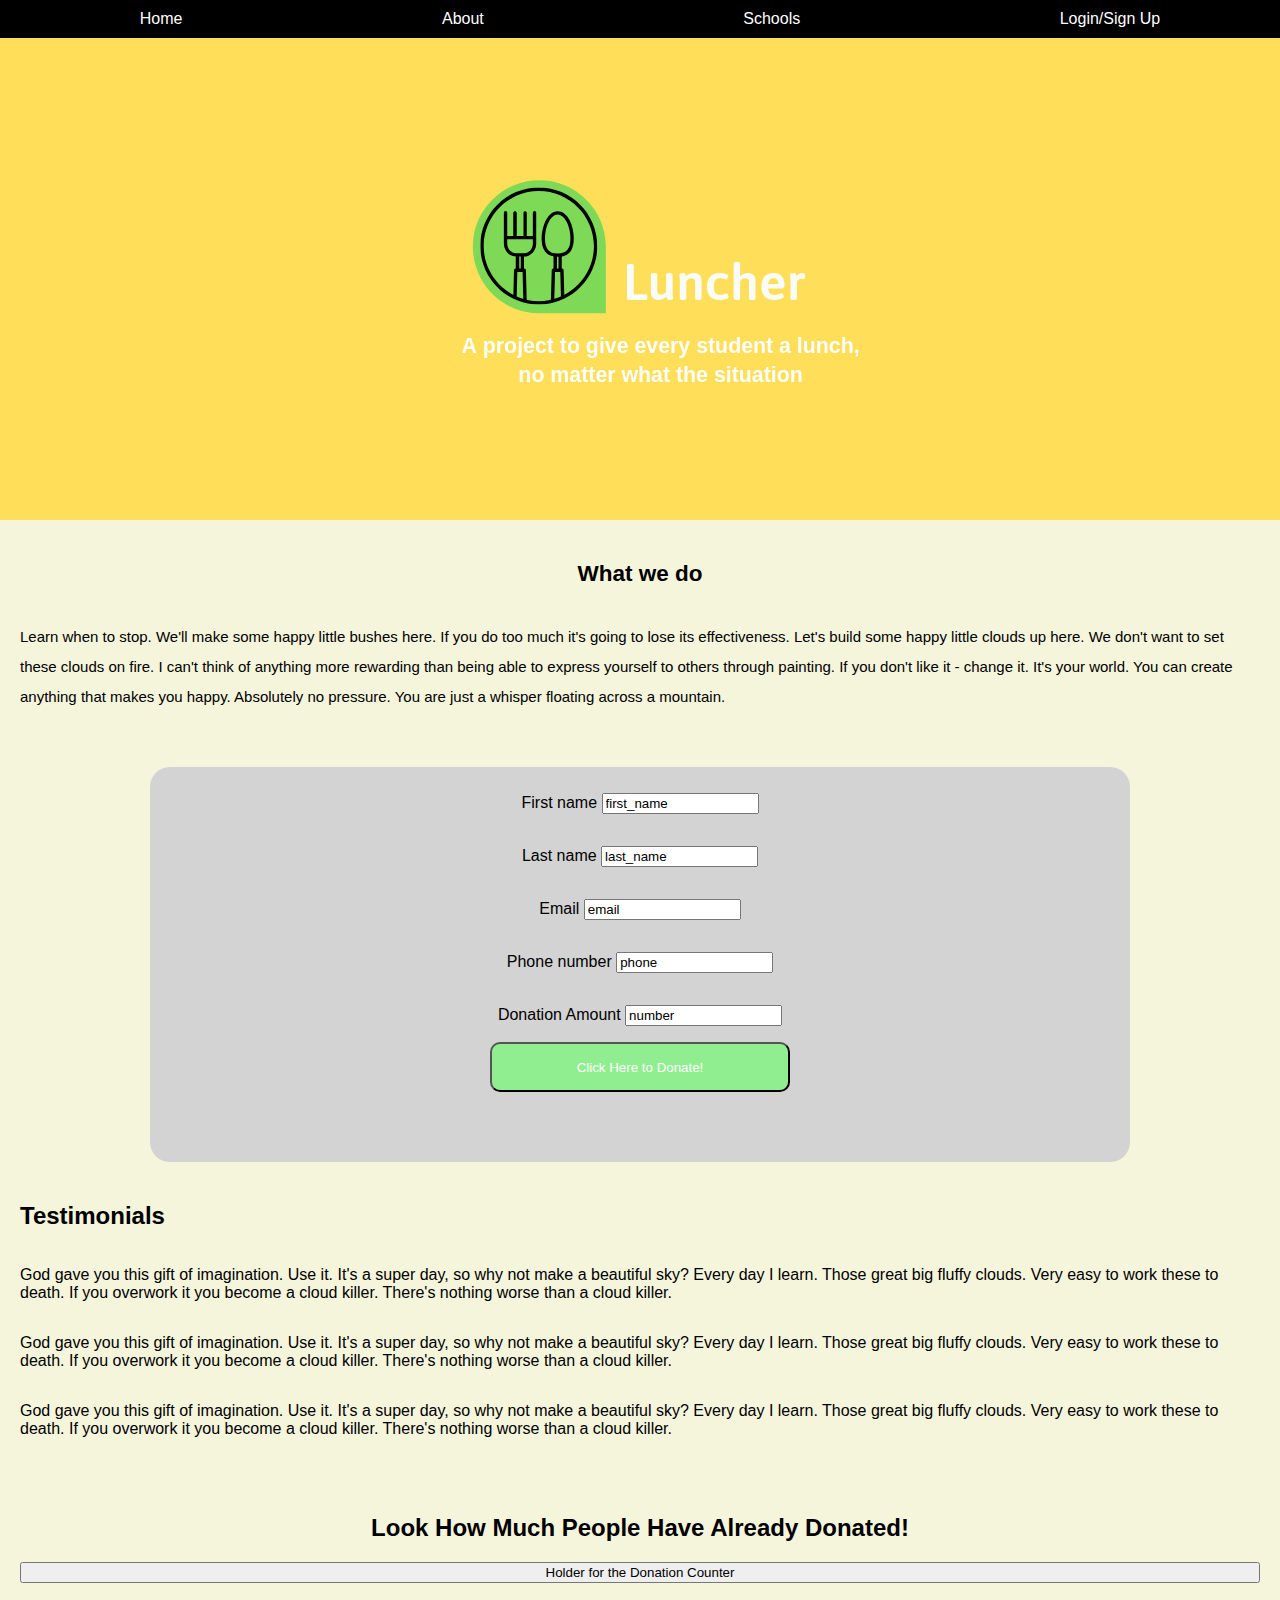
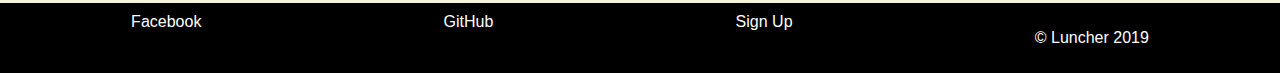
==== index.html @ ac5f46d4 "Merge pull request #2 from bmoir23/brian-moir" ====
<!doctype html>

<html lang="en">
<head>
  <meta charset="utf-8">
  <!--Viewport-->
  <meta name="viewport" content="width=device+width, initial-scale=1">
  <title>Luncher</title>

  <link href="https://fonts.googleapis.com/css?family=Russo+One|Ubuntu" rel="stylesheet">
  <link href="css/index.css" rel="stylesheet">
  <script src="js/index.js"></script> 

  <!--[if lt IE 9]>
    <script src="https://cdnjs.cloudflare.com/ajax/libs/html5shiv/3.7.3/html5shiv.js"></script>
  <![endif]-->
</head>
<body>
<!-- start of nav -->
<section class="nav">
    <ul class="nav-bar">
        <li><a href="index.html">Home</a></li>
        <li><a href="#">About</a></li>
        <li><a href="#">Schools</a></li>
        <li><a href="#">Login/Sign Up</a></li>
    </ul>

 <!-- <img src ="#" alt="luncher-logo" class="logo-img"> -->
    
    
</section>
<!-- end of nav bar -->
<header class="luncher-header">
   <div class="slogan">
<!-- <h1>Luncher</h1> -->
         <!-- <p>A project to give every student a lunch, no matter what the situation</p> -->
<img src="images/Luncher-new.png" alt="luncher-logo" class="luncher">

     </div>  
</header>



<section class ="main-body">
     <div class="form-box">
        <h2>What we do</h2>
             <p>Learn when to stop. We'll make some happy little bushes here. If you do too much it's going to lose its effectiveness. Let's build some happy little clouds up here. We don't want to set these clouds on fire.
                 I can't think of anything more rewarding than being able to express yourself to others through painting. If you don't like it - change it. It's your world. You can create anything that makes you happy. Absolutely no pressure. You are just a whisper floating across a mountain.</p>
             </div>
            </section>
<section>
     <div class="form1">   <!-- donation/signup form -->
        <form class="donation-form" >
         <p>
              <label>First name</label>
              <input type="text" value="first_name">
            </p>
            <p>
              <label>Last name</label>
              <input type="text" value="last_name">
            </p>
            <p>
              <label>Email</label>
              <input type="email" value="email">
            </p>
            <p>
              <label>Phone number</label>
              <input type="tel" value="phone">
            </p>
            <p>
                <label>Donation Amount</label>
                <input type="num" value="number">
            </p>
            <button href="#">Click Here to Donate!</button> 
        </form>
    </div>
</section>
     

<section>
     <div class="test">
         <h2>Testimonials</h2>
<!-- carousel -->
        
            <p>God gave you this gift of imagination. Use it. It's a super day, so why not make a beautiful sky? Every day I learn. Those great big fluffy clouds. Very easy to work these to death. If you overwork it you become a cloud killer. There's nothing worse than a cloud killer.</p>
            <p>God gave you this gift of imagination. Use it. It's a super day, so why not make a beautiful sky? Every day I learn. Those great big fluffy clouds. Very easy to work these to death. If you overwork it you become a cloud killer. There's nothing worse than a cloud killer.</p>
            <p>God gave you this gift of imagination. Use it. It's a super day, so why not make a beautiful sky? Every day I learn. Those great big fluffy clouds. Very easy to work these to death. If you overwork it you become a cloud killer. There's nothing worse than a cloud killer.</p>
        
    </div>

     <div class="donation">
         <h2>Look How Much People Have Already Donated!</h2>
          <button>Holder for the Donation Counter</button>
          <!-- will come back to figure out how we want to style this counter -->
     </div>

</section>
<footer>
        <ul class="nav-footer">
                <li><a href="#">Facebook</a></li> <!--will have to decide what buttons we want in nav footer-->
                <li><a href="https://github.com/build-week-luncher-team-harry">GitHub</a></li>
                <li><a href="#">Sign Up</a></li>
            <p>&copy Luncher 2019</p>
            </ul>
        
</footer>
</body>
</html>
---- css/index.css ----
* {
  font-family: 'Gill Sans', 'Gill Sans MT', Calibri, 'Trebuchet MS', sans-serif;
}
body {
  box-sizing: border-box;
  background-color: beige;
  margin: 0 auto;
}
ul {
  display: flex;
  flex-direction: row;
  justify-content: space-around;
  list-style-type: none;
  margin: 0 auto;
  padding: 10px;
  width: 100%;
  background-color: black;
  font-family: 'Courier New', Courier, monospace;
  position: fixed;
}
ul .logo-img {
  display: flex;
  align-items: center;
}
ul a {
  margin: 0px;
  color: white;
  text-decoration: none;
}
ul a:hover {
  color: lightgreen;
}
@media (max-width: 500px) {
  ul {
    width: 98%;
  }
}
.luncher-header {
  display: flex;
  flex-direction: row;
  justify-content: center;
  margin: 0 auto;
  width: 100%;
  background-color: #ffde59;
}
.luncher-header .luncher {
  width: 100%;
}
.luncher-header .slogan {
  margin-bottom: 20px;
  font-size: 50px;
  font-weight: 200;
  line-height: 30px;
  color: white;
}
.luncher-header p {
  margin: 0 0 10px;
  font-size: 21px;
  font-family: 'Gill Sans', 'Gill Sans MT', Calibri, 'Trebuchet MS', sans-serif;
}
@media (max-width: 500px) {
  .luncher-header {
    display: flex;
    flex-direction: column;
    justify-content: center;
    padding: 30px;
    width: 89%;
  }
}
.main-body {
  display: flex;
  flex-direction: column;
  align-content: center;
  margin-bottom: 20px;
  font-size: 15px;
  font-weight: 200;
  line-height: 30px;
}
.main-body .form-box {
  display: flex;
  flex-direction: column;
  justify-content: center;
  padding: 20px;
  margin: 0 auto;
}
.main-body .form-box h2 {
  display: flex;
  justify-content: center;
}
.form1 {
  display: flex;
  justify-content: center;
}
.form1 .donation-form {
  display: flex;
  flex-direction: column;
  align-items: center;
  background-color: lightgrey;
  border-radius: 20px;
  padding: 10px;
  width: 75%;
  height: 375px;
}
.form1 button {
  width: 300px;
  margin: 0 auto;
  height: 50px;
  border-radius: 10px;
  background-color: lightgreen;
  color: white;
}
.form1 button:hover {
  background-color: lightgoldenrodyellow;
  color: black;
  cursor: pointer;
}
.test {
  display: flex;
  flex-direction: column;
  justify-content: center;
  padding: 20px;
  margin: 0 auto;
}
.donation {
  display: flex;
  flex-direction: column;
  justify-content: center;
  padding: 20px;
  margin: 0 auto;
}
.donation h2 {
  display: flex;
  justify-content: center;
}
footer {
  display: flex;
  justify-content: center;
  color: white;
}
footer .nav-footer {
  display: flex;
  justify-content: space-around;
  position: relative;
}
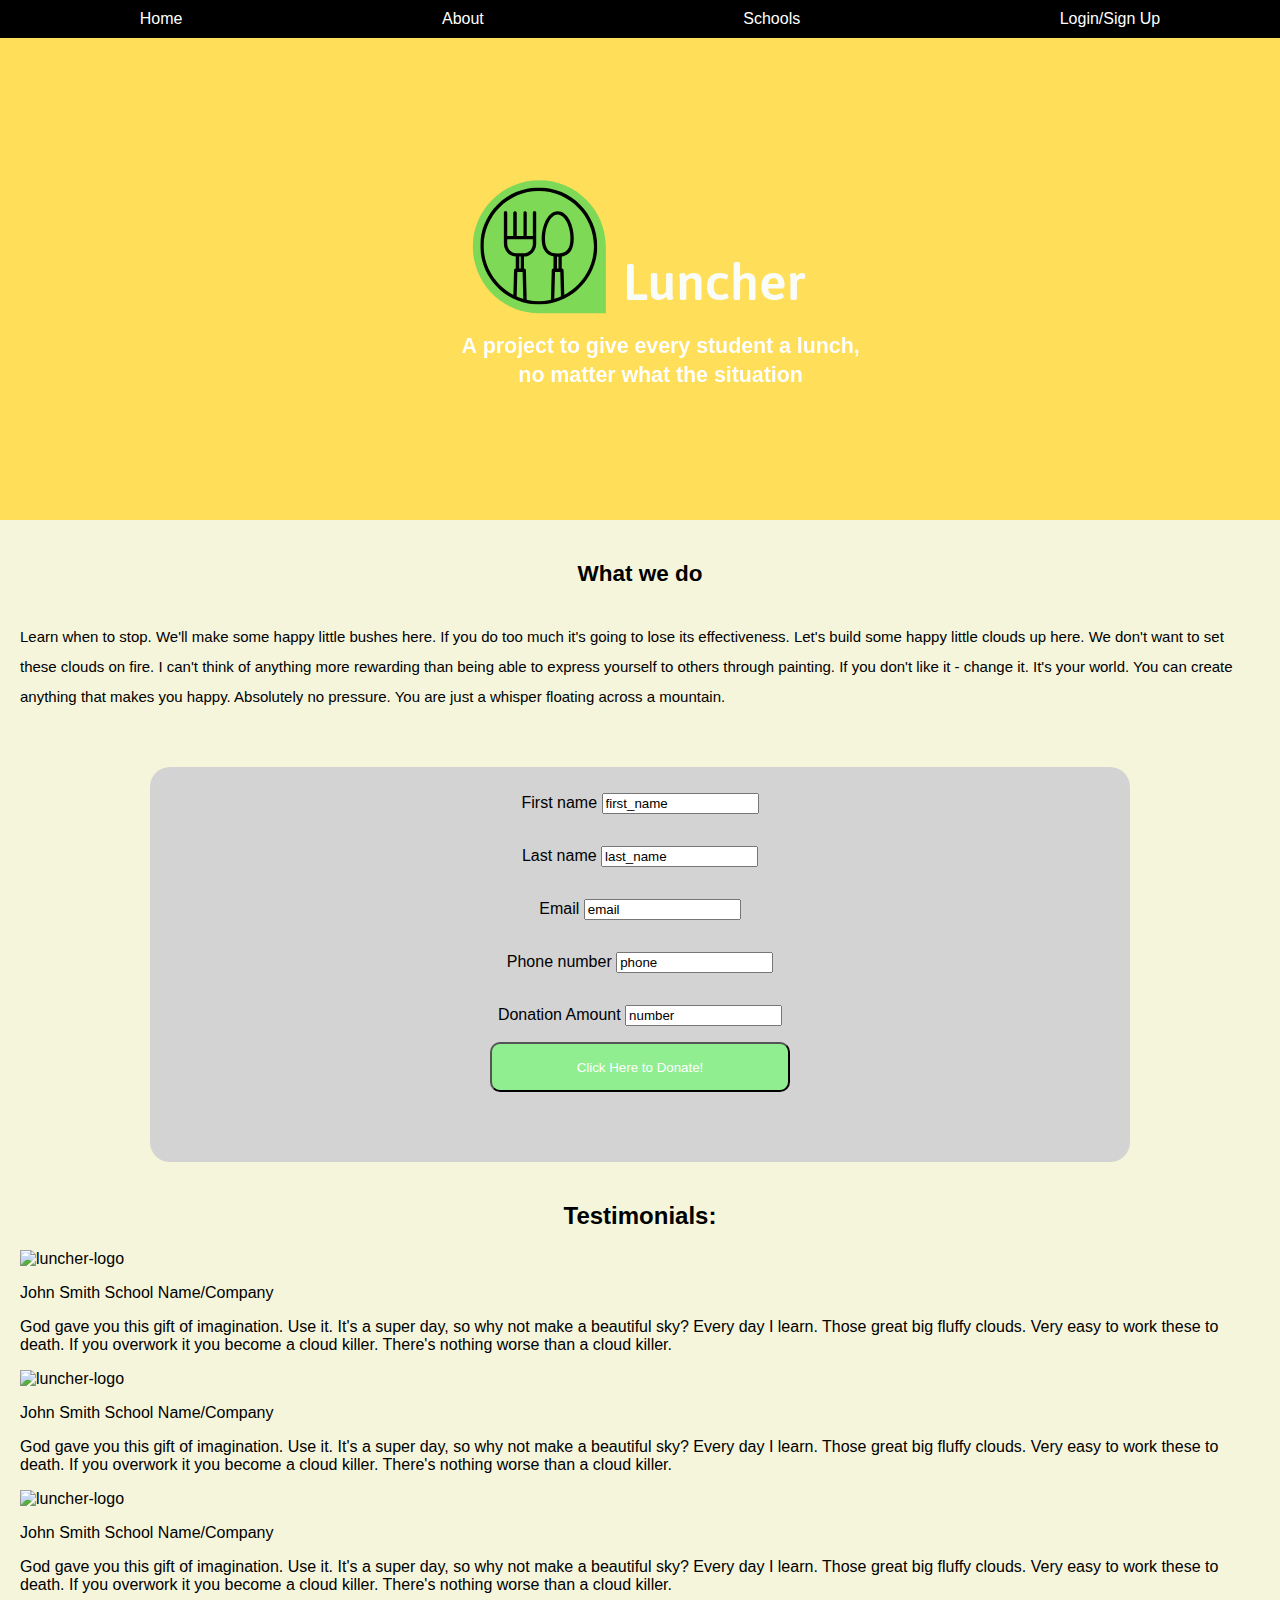
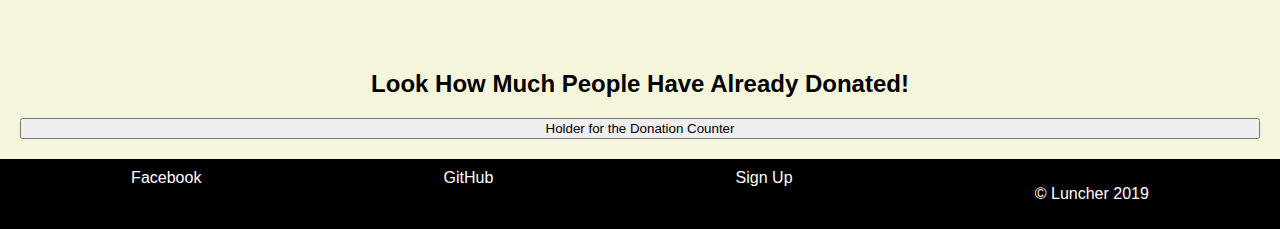
==== commit 83d06a1b: "centering text" ====
--- a/index.html
+++ b/index.html
@@ -9,7 +9,11 @@
 
   <link href="https://fonts.googleapis.com/css?family=Russo+One|Ubuntu" rel="stylesheet">
   <link href="css/index.css" rel="stylesheet">
+  
+<link rel="icon" href="images/favicon2.png" src="images/luncherFavicon.png">
+
   <script src="js/index.js"></script> 
+
 
   <!--[if lt IE 9]>
     <script src="https://cdnjs.cloudflare.com/ajax/libs/html5shiv/3.7.3/html5shiv.js"></script>
@@ -20,7 +24,7 @@
 <section class="nav">
     <ul class="nav-bar">
         <li><a href="index.html">Home</a></li>
-        <li><a href="#">About</a></li>
+        <li><a href="about.html">About</a></li>
         <li><a href="#">Schools</a></li>
         <li><a href="#">Login/Sign Up</a></li>
     </ul>
@@ -77,17 +81,35 @@
 </section>
      
 
+<section class="test">
+     <div>
+         <h2>Testimonials:</h2>
+           
+      </div>
+   
+       
+       <!-- testimonials -->
+
+        <div class="container">
+            <img src="images/favicon2.png" alt="luncher-logo" class="test-img" style="width:95px"><!--Holder for pic-->
+          <p>John Smith<span> School Name/Company</span></p>
+            <p>God gave you this gift of imagination. Use it. It's a super day, so why not make a beautiful sky? Every day I learn. Those great big fluffy clouds. Very easy to work these to death. If you overwork it you become a cloud killer. There's nothing worse than a cloud killer.</p>
+        </div>
+        
+        <div class="container">
+            <img src="images/favicon2.png" alt="luncher-logo" class="test-img" style="width:95px">
+          <p>John Smith<span> School Name/Company</span></p>
+            <p>God gave you this gift of imagination. Use it. It's a super day, so why not make a beautiful sky? Every day I learn. Those great big fluffy clouds. Very easy to work these to death. If you overwork it you become a cloud killer. There's nothing worse than a cloud killer.</p>
+        </div>
+        
+        <div class="container">
+            <img src="images/favicon2.png" alt="luncher-logo" class="test-img" style="width:95px">
+          <p>John Smith<span> School Name/Company</span></p>
+             <p>God gave you this gift of imagination. Use it. It's a super day, so why not make a beautiful sky? Every day I learn. Those great big fluffy clouds. Very easy to work these to death. If you overwork it you become a cloud killer. There's nothing worse than a cloud killer.</p>
+        </div>   
+</section>
+
 <section>
-     <div class="test">
-         <h2>Testimonials</h2>
-<!-- carousel -->
-        
-            <p>God gave you this gift of imagination. Use it. It's a super day, so why not make a beautiful sky? Every day I learn. Those great big fluffy clouds. Very easy to work these to death. If you overwork it you become a cloud killer. There's nothing worse than a cloud killer.</p>
-            <p>God gave you this gift of imagination. Use it. It's a super day, so why not make a beautiful sky? Every day I learn. Those great big fluffy clouds. Very easy to work these to death. If you overwork it you become a cloud killer. There's nothing worse than a cloud killer.</p>
-            <p>God gave you this gift of imagination. Use it. It's a super day, so why not make a beautiful sky? Every day I learn. Those great big fluffy clouds. Very easy to work these to death. If you overwork it you become a cloud killer. There's nothing worse than a cloud killer.</p>
-        
-    </div>
-
      <div class="donation">
          <h2>Look How Much People Have Already Donated!</h2>
           <button>Holder for the Donation Counter</button>
--- a/css/index.css
+++ b/css/index.css
@@ -121,6 +121,16 @@
   padding: 20px;
   margin: 0 auto;
 }
+.test h2 {
+  display: flex;
+  justify-content: center;
+}
+@media (max-width: 500px) {
+  .test {
+    display: flex;
+    flex-direction: column;
+  }
+}
 .donation {
   display: flex;
   flex-direction: column;
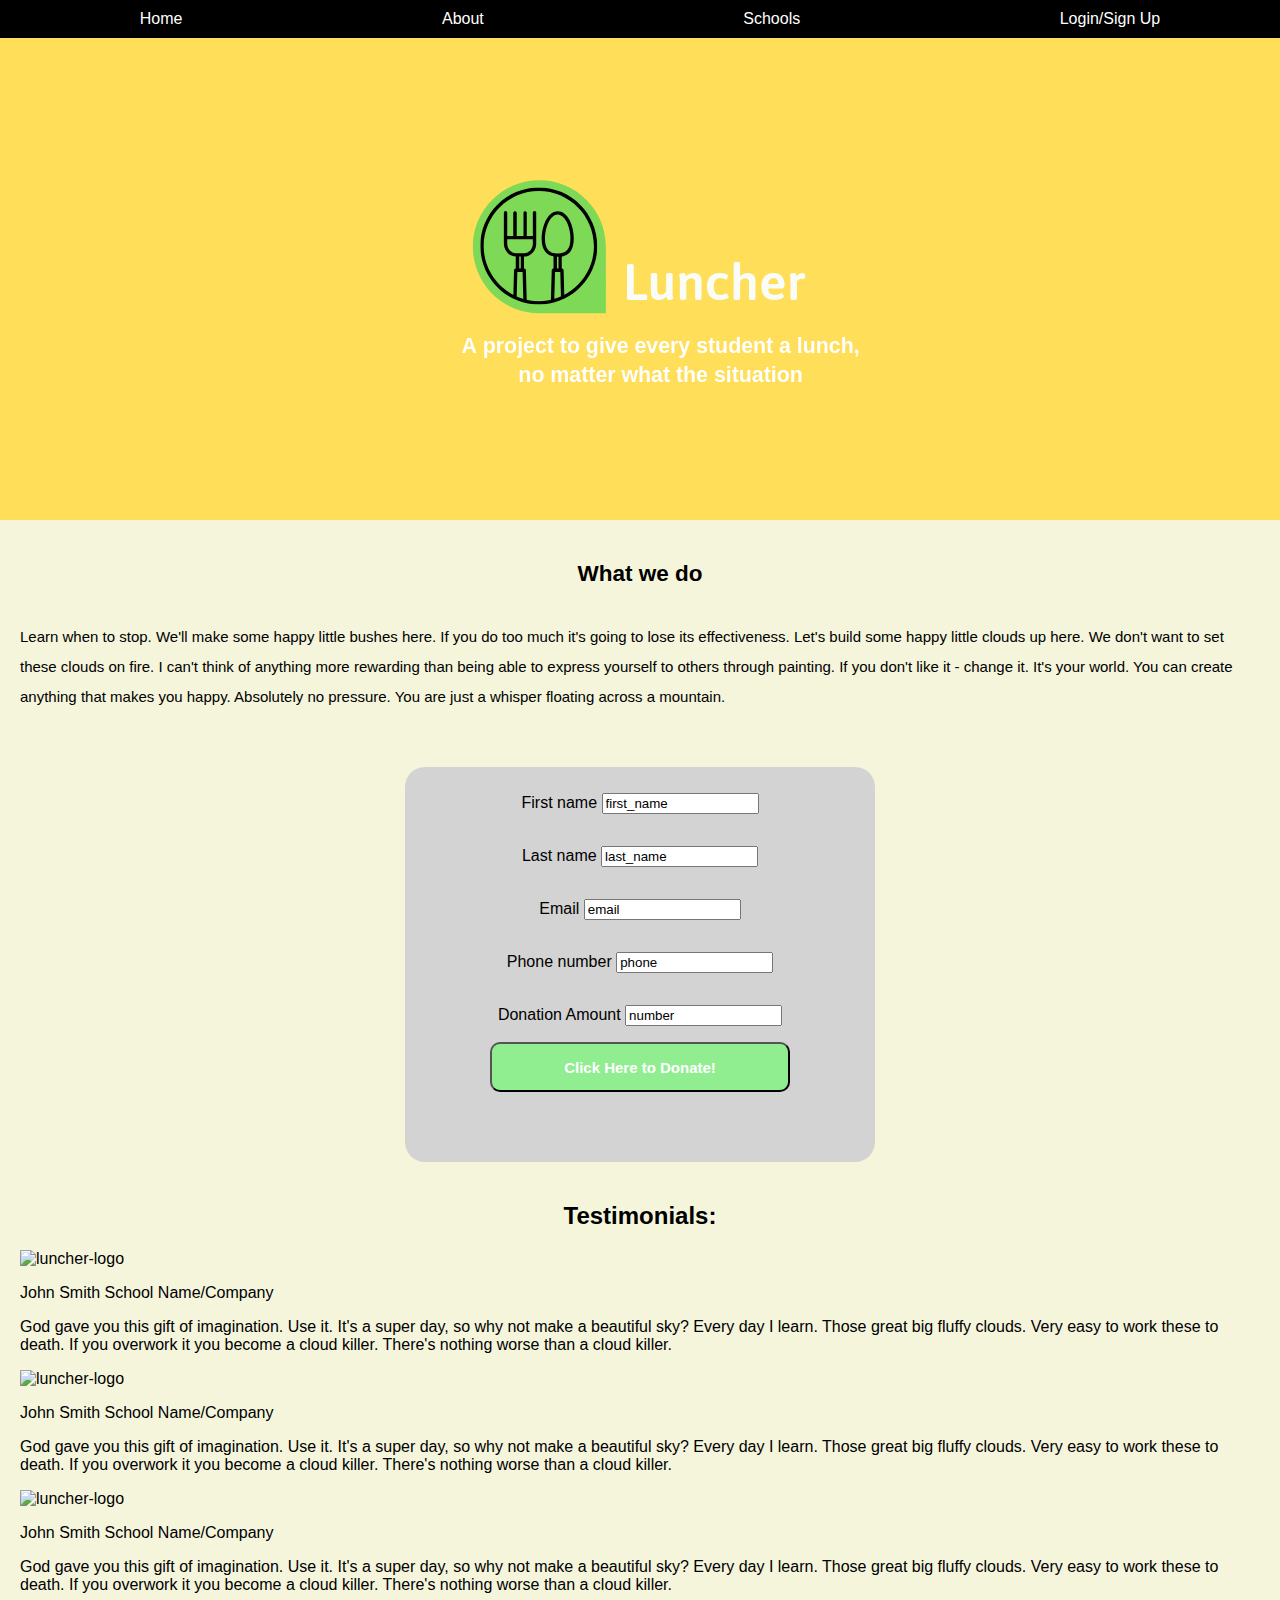
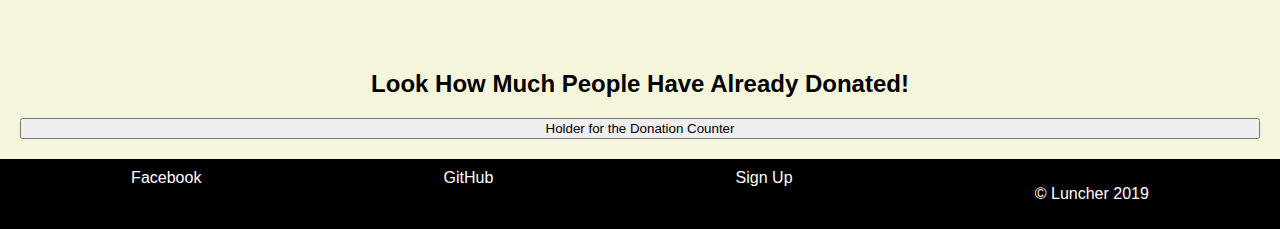
==== commit 26730e75: "added a function to button and respon to form" ====
--- a/index.html
+++ b/index.html
@@ -75,7 +75,7 @@
                 <label>Donation Amount</label>
                 <input type="num" value="number">
             </p>
-            <button href="#">Click Here to Donate!</button> 
+            <button href="#" onclick="changeText(this)" id="button">Click Here to Donate!</button> 
         </form>
     </div>
 </section>
--- a/css/index.css
+++ b/css/index.css
@@ -98,8 +98,13 @@
   background-color: lightgrey;
   border-radius: 20px;
   padding: 10px;
-  width: 75%;
+  width: 450px;
   height: 375px;
+}
+@media (max-width: 500px) {
+  .form1 .donation-form {
+    width: 55%;
+  }
 }
 .form1 button {
   width: 300px;
@@ -108,6 +113,13 @@
   border-radius: 10px;
   background-color: lightgreen;
   color: white;
+  font-size: 15px;
+  font-weight: bold;
+}
+@media (max-width: 500px) {
+  .form1 button {
+    width: 55%;
+  }
 }
 .form1 button:hover {
   background-color: lightgoldenrodyellow;
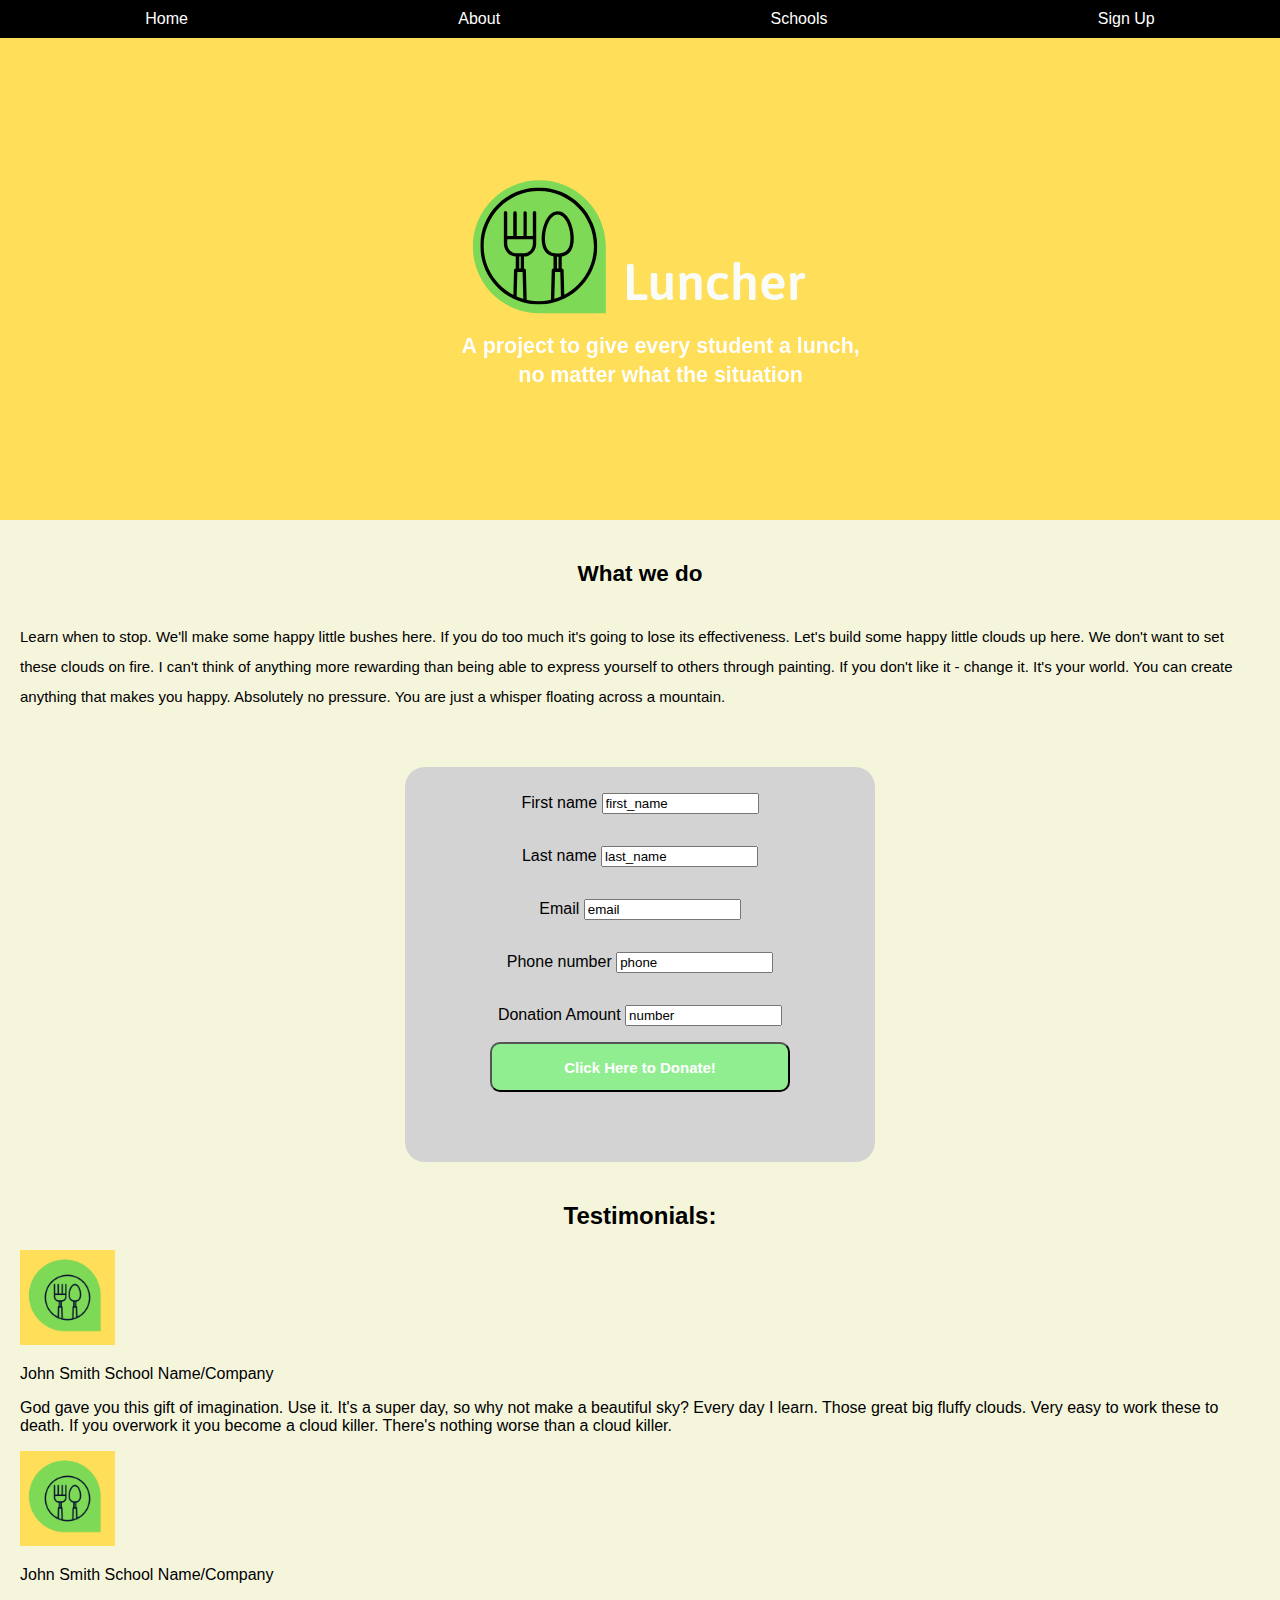
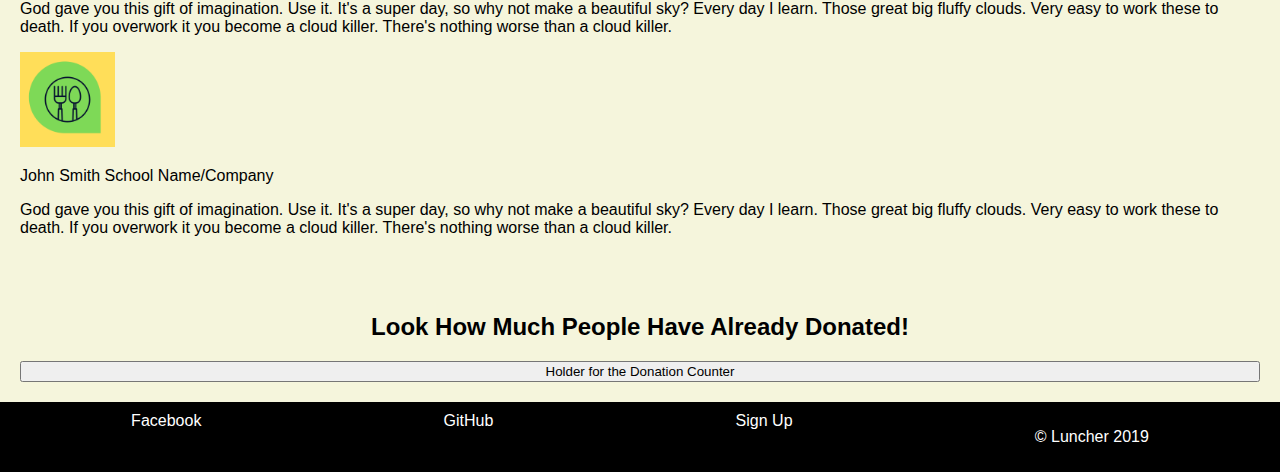
==== commit a8b0bd31: "fixing some things" ====
--- a/index.html
+++ b/index.html
@@ -26,10 +26,9 @@
         <li><a href="index.html">Home</a></li>
         <li><a href="about.html">About</a></li>
         <li><a href="#">Schools</a></li>
-        <li><a href="#">Login/Sign Up</a></li>
+        <li><a href="#">Sign Up</a></li>
     </ul>
 
- <!-- <img src ="#" alt="luncher-logo" class="logo-img"> -->
     
     
 </section>
@@ -114,6 +113,8 @@
          <h2>Look How Much People Have Already Donated!</h2>
           <button>Holder for the Donation Counter</button>
           <!-- will come back to figure out how we want to style this counter -->
+          
+            
      </div>
 
 </section>
--- a/css/index.css
+++ b/css/index.css
@@ -5,6 +5,18 @@
   box-sizing: border-box;
   background-color: beige;
   margin: 0 auto;
+}
+@media (max-width: 800px) {
+  body {
+    width: 100%;
+    margin: 0 auto;
+  }
+}
+@media (max-width: 500px) {
+  body {
+    width: 100%;
+    margin: 0 auto;
+  }
 }
 ul {
   display: flex;
@@ -18,10 +30,6 @@
   font-family: 'Courier New', Courier, monospace;
   position: fixed;
 }
-ul .logo-img {
-  display: flex;
-  align-items: center;
-}
 ul a {
   margin: 0px;
   color: white;
@@ -32,7 +40,7 @@
 }
 @media (max-width: 500px) {
   ul {
-    width: 98%;
+    width: 100%;
   }
 }
 .luncher-header {
@@ -103,7 +111,7 @@
 }
 @media (max-width: 500px) {
   .form1 .donation-form {
-    width: 55%;
+    width: 50%;
   }
 }
 .form1 button {
@@ -118,7 +126,7 @@
 }
 @media (max-width: 500px) {
   .form1 button {
-    width: 55%;
+    width: 100%;
   }
 }
 .form1 button:hover {
@@ -158,9 +166,20 @@
   display: flex;
   justify-content: center;
   color: white;
+  width: 100%;
+}
+@media (max-width: 500px) {
+  footer {
+    width: 100%;
+  }
+  footer p {
+    font-size: 0.5em;
+  }
 }
 footer .nav-footer {
   display: flex;
   justify-content: space-around;
+  padding: 10px;
   position: relative;
+  margin: 0 auto;
 }
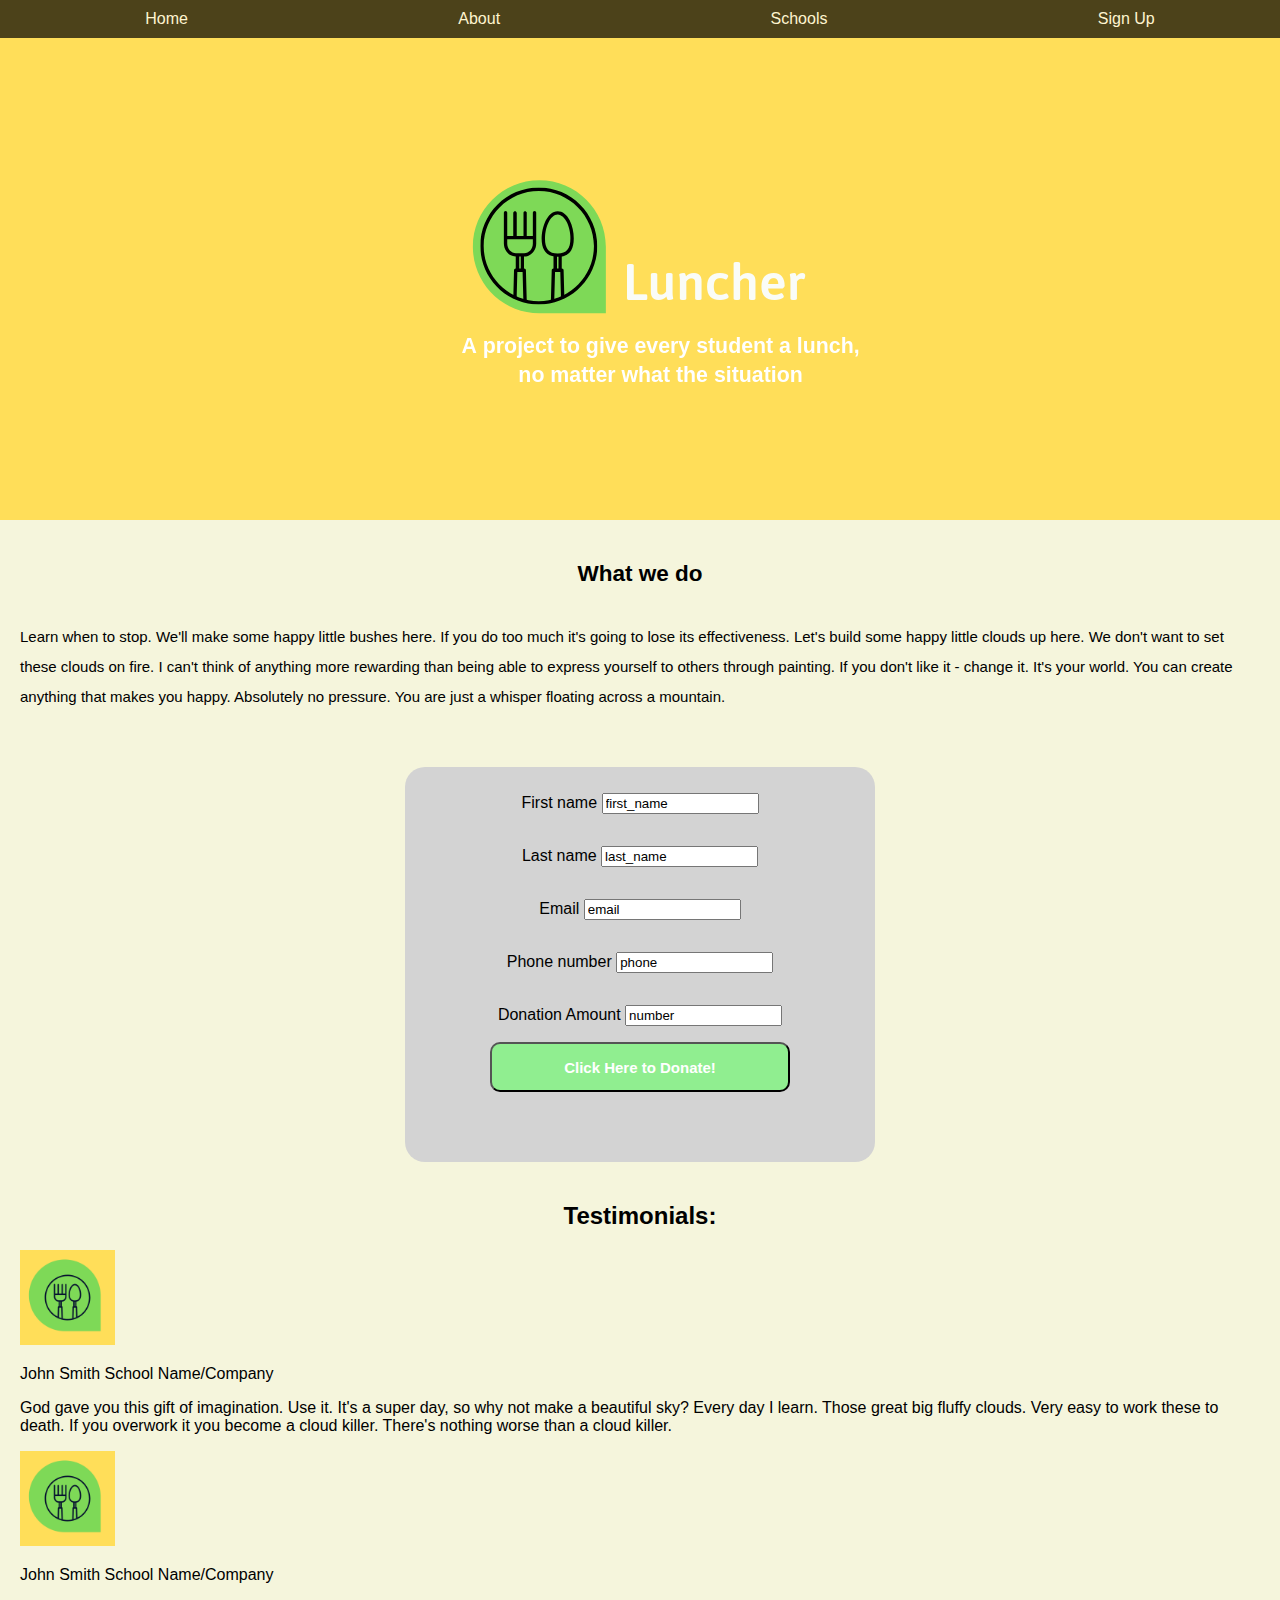
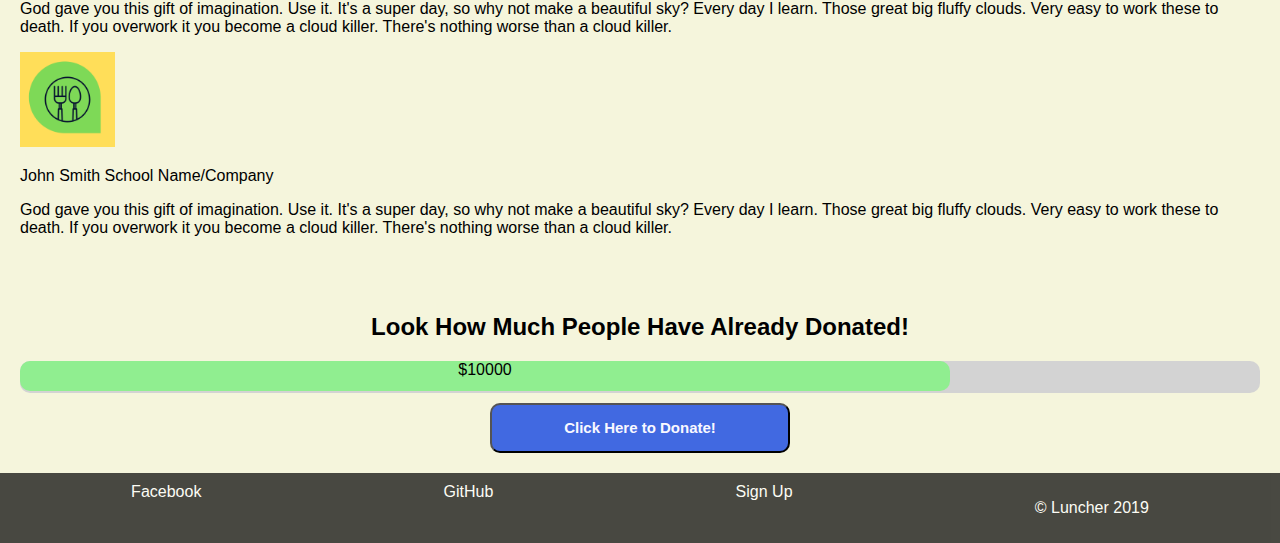
==== commit 3424040a: "Merge pull request #5 from bmoir23/brian-moir" ====
--- a/index.html
+++ b/index.html
@@ -13,7 +13,8 @@
 <link rel="icon" href="images/favicon2.png" src="images/luncherFavicon.png">
 
   <script src="js/index.js"></script> 
-
+  <script src="jquery-3.4.1.min.js"></script>
+<!-- added jquery but it is not currently in use -->
 
   <!--[if lt IE 9]>
     <script src="https://cdnjs.cloudflare.com/ajax/libs/html5shiv/3.7.3/html5shiv.js"></script>
@@ -111,10 +112,13 @@
 <section>
      <div class="donation">
          <h2>Look How Much People Have Already Donated!</h2>
-          <button>Holder for the Donation Counter</button>
+        
+         <!-- <button>Holder for the Donation Counter</button> -->
           <!-- will come back to figure out how we want to style this counter -->
-          
-            
+          <div id="donations">
+              <div id="bar">$10000</div>
+            </div>
+            <button href="#" onclick="changeText(this)" id="button">Click Here to Donate!</button>   
      </div>
 
 </section>
--- a/css/index.css
+++ b/css/index.css
@@ -5,11 +5,13 @@
   box-sizing: border-box;
   background-color: beige;
   margin: 0 auto;
+  font-size: 1em;
 }
 @media (max-width: 800px) {
   body {
     width: 100%;
     margin: 0 auto;
+    font-size: 0.8em;
   }
 }
 @media (max-width: 500px) {
@@ -27,6 +29,7 @@
   padding: 10px;
   width: 100%;
   background-color: black;
+  opacity: 0.7;
   font-family: 'Courier New', Courier, monospace;
   position: fixed;
 }
@@ -34,13 +37,19 @@
   margin: 0px;
   color: white;
   text-decoration: none;
+  width: 100%;
 }
 ul a:hover {
   color: lightgreen;
 }
 @media (max-width: 500px) {
   ul {
-    width: 100%;
+    display: flex;
+    flex-direction: column;
+    align-items: center;
+    font-size: 1em;
+    width: 100%;
+    padding: 10px;
   }
 }
 .luncher-header {
@@ -145,6 +154,27 @@
   display: flex;
   justify-content: center;
 }
+.test button {
+  width: 300px;
+  margin: 0 auto;
+  margin-top: 10px;
+  height: 50px;
+  border-radius: 10px;
+  background-color: royalblue;
+  color: ghostwhite;
+  font-size: 15px;
+  font-weight: bold;
+}
+@media (max-width: 500px) {
+  .test button {
+    width: 100%;
+  }
+}
+.test button:hover {
+  background-color: ghostwhite;
+  color: royalblue;
+  cursor: pointer;
+}
 @media (max-width: 500px) {
   .test {
     display: flex;
@@ -162,6 +192,41 @@
   display: flex;
   justify-content: center;
 }
+.donation button {
+  width: 300px;
+  margin: 0 auto;
+  margin-top: 10px;
+  height: 50px;
+  border-radius: 10px;
+  background-color: royalblue;
+  color: ghostwhite;
+  font-size: 15px;
+  font-weight: bold;
+}
+@media (max-width: 500px) {
+  .donation button {
+    width: 100%;
+  }
+}
+.donation button:hover {
+  background-color: ghostwhite;
+  color: royalblue;
+  cursor: pointer;
+}
+#donations {
+  width: 100%;
+  height: 2em;
+  background-color: lightgrey;
+  text-align: center;
+  color: black;
+  border-radius: 10px;
+}
+#bar {
+  width: 75%;
+  height: 30px;
+  background-color: lightgreen;
+  border-radius: 10px;
+}
 footer {
   display: flex;
   justify-content: center;
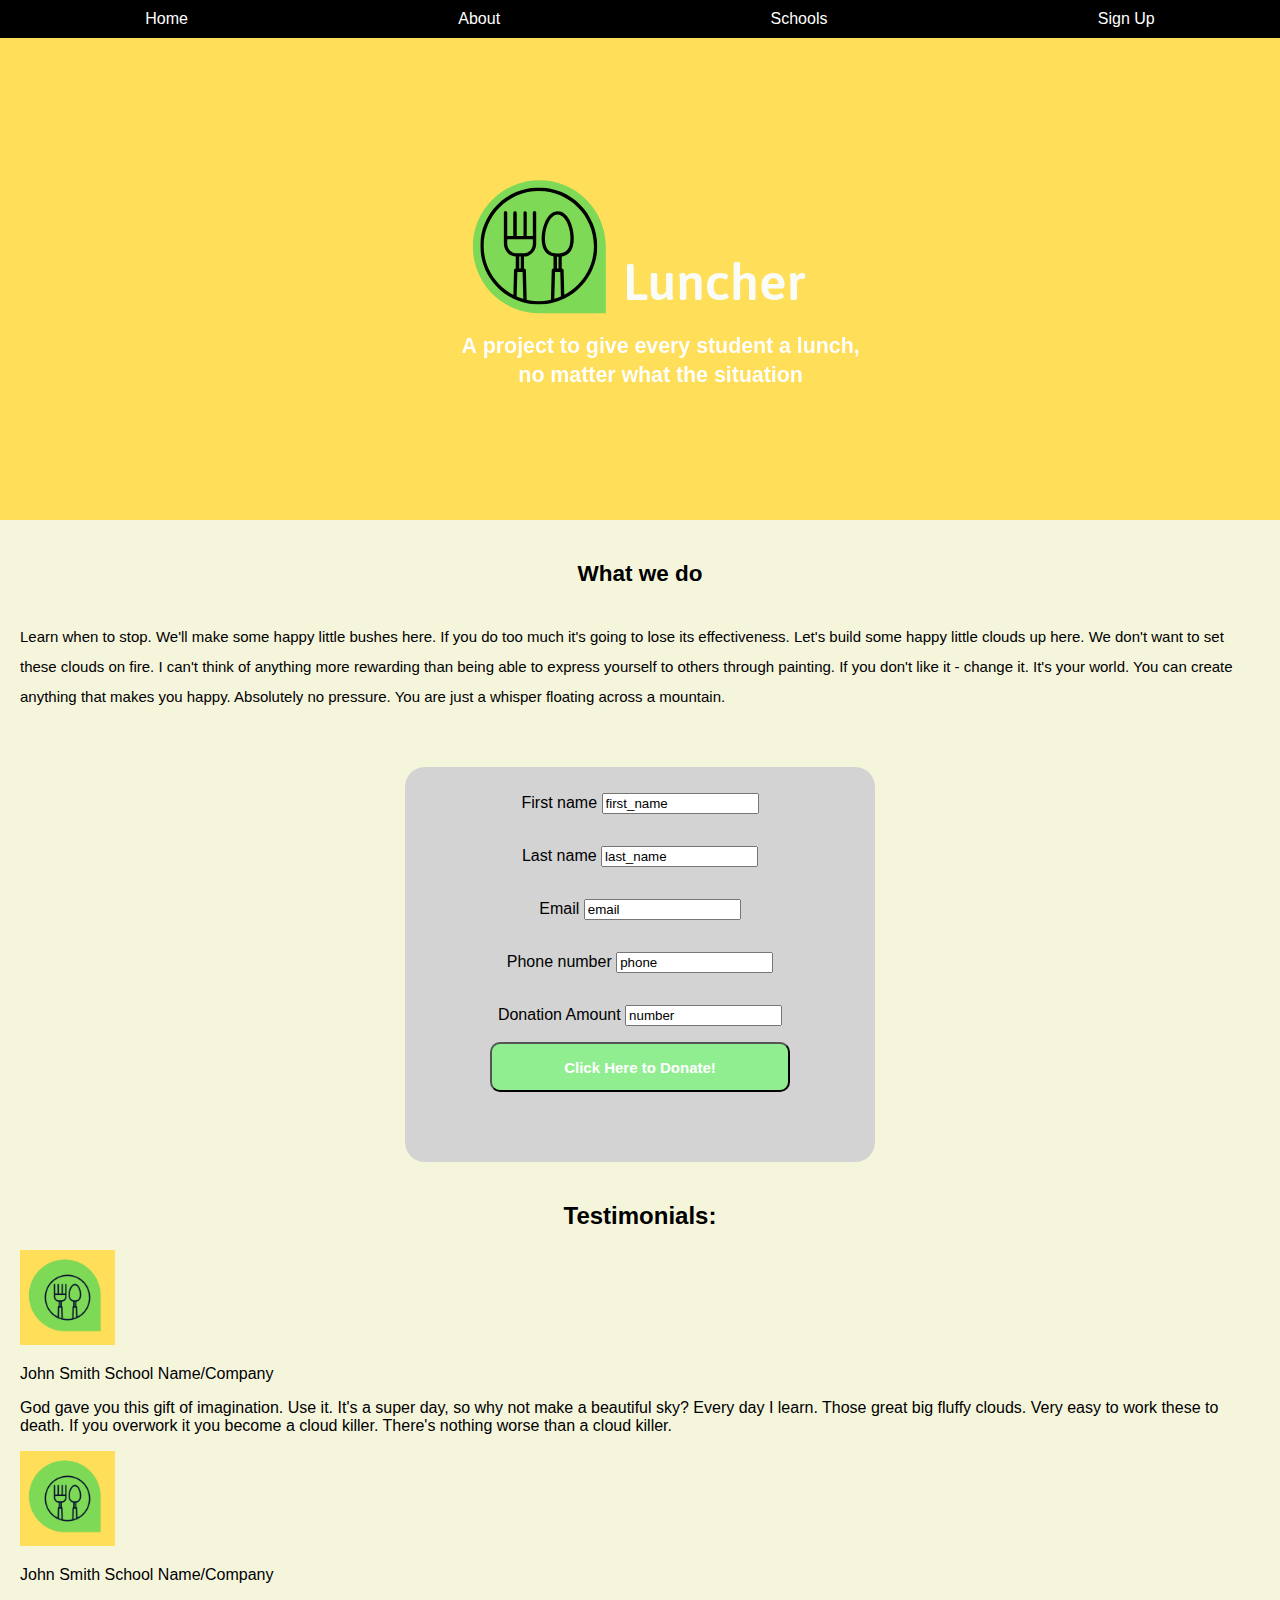
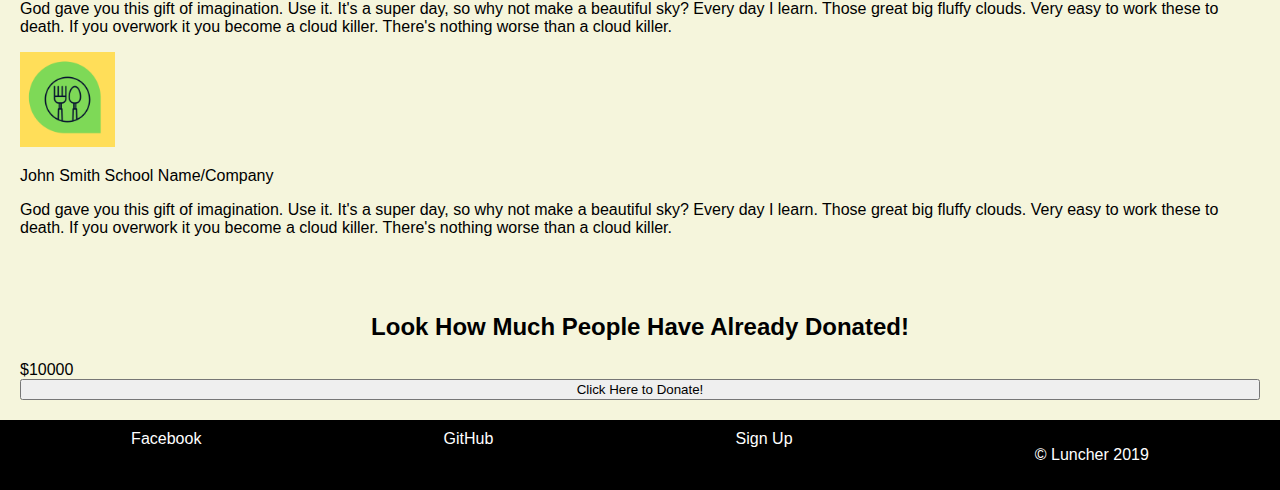
==== commit 4a79b3e2: "added favicon to about page" ====
--- a/index.html
+++ b/index.html
@@ -84,6 +84,7 @@
 <section class="test">
      <div>
          <h2>Testimonials:</h2>
+    
            
       </div>
    
--- a/css/index.css
+++ b/css/index.css
@@ -5,13 +5,11 @@
   box-sizing: border-box;
   background-color: beige;
   margin: 0 auto;
-  font-size: 1em;
 }
 @media (max-width: 800px) {
   body {
     width: 100%;
     margin: 0 auto;
-    font-size: 0.8em;
   }
 }
 @media (max-width: 500px) {
@@ -29,7 +27,6 @@
   padding: 10px;
   width: 100%;
   background-color: black;
-  opacity: 0.7;
   font-family: 'Courier New', Courier, monospace;
   position: fixed;
 }
@@ -37,19 +34,13 @@
   margin: 0px;
   color: white;
   text-decoration: none;
-  width: 100%;
 }
 ul a:hover {
   color: lightgreen;
 }
 @media (max-width: 500px) {
   ul {
-    display: flex;
-    flex-direction: column;
-    align-items: center;
-    font-size: 1em;
-    width: 100%;
-    padding: 10px;
+    width: 100%;
   }
 }
 .luncher-header {
@@ -154,27 +145,6 @@
   display: flex;
   justify-content: center;
 }
-.test button {
-  width: 300px;
-  margin: 0 auto;
-  margin-top: 10px;
-  height: 50px;
-  border-radius: 10px;
-  background-color: royalblue;
-  color: ghostwhite;
-  font-size: 15px;
-  font-weight: bold;
-}
-@media (max-width: 500px) {
-  .test button {
-    width: 100%;
-  }
-}
-.test button:hover {
-  background-color: ghostwhite;
-  color: royalblue;
-  cursor: pointer;
-}
 @media (max-width: 500px) {
   .test {
     display: flex;
@@ -192,41 +162,6 @@
   display: flex;
   justify-content: center;
 }
-.donation button {
-  width: 300px;
-  margin: 0 auto;
-  margin-top: 10px;
-  height: 50px;
-  border-radius: 10px;
-  background-color: royalblue;
-  color: ghostwhite;
-  font-size: 15px;
-  font-weight: bold;
-}
-@media (max-width: 500px) {
-  .donation button {
-    width: 100%;
-  }
-}
-.donation button:hover {
-  background-color: ghostwhite;
-  color: royalblue;
-  cursor: pointer;
-}
-#donations {
-  width: 100%;
-  height: 2em;
-  background-color: lightgrey;
-  text-align: center;
-  color: black;
-  border-radius: 10px;
-}
-#bar {
-  width: 75%;
-  height: 30px;
-  background-color: lightgreen;
-  border-radius: 10px;
-}
 footer {
   display: flex;
   justify-content: center;
@@ -248,3 +183,25 @@
   position: relative;
   margin: 0 auto;
 }
+h2 {
+  display: flex;
+  justify-content: center;
+}
+.image-pics {
+  display: flex;
+  justify-content: center;
+  align-items: center;
+}
+.first-two {
+  display: flex;
+  justify-content: center;
+  align-items: center;
+}
+.second-two {
+  display: flex;
+  justify-content: center;
+  align-items: center;
+}
+.about-pic {
+  padding: 5%;
+}
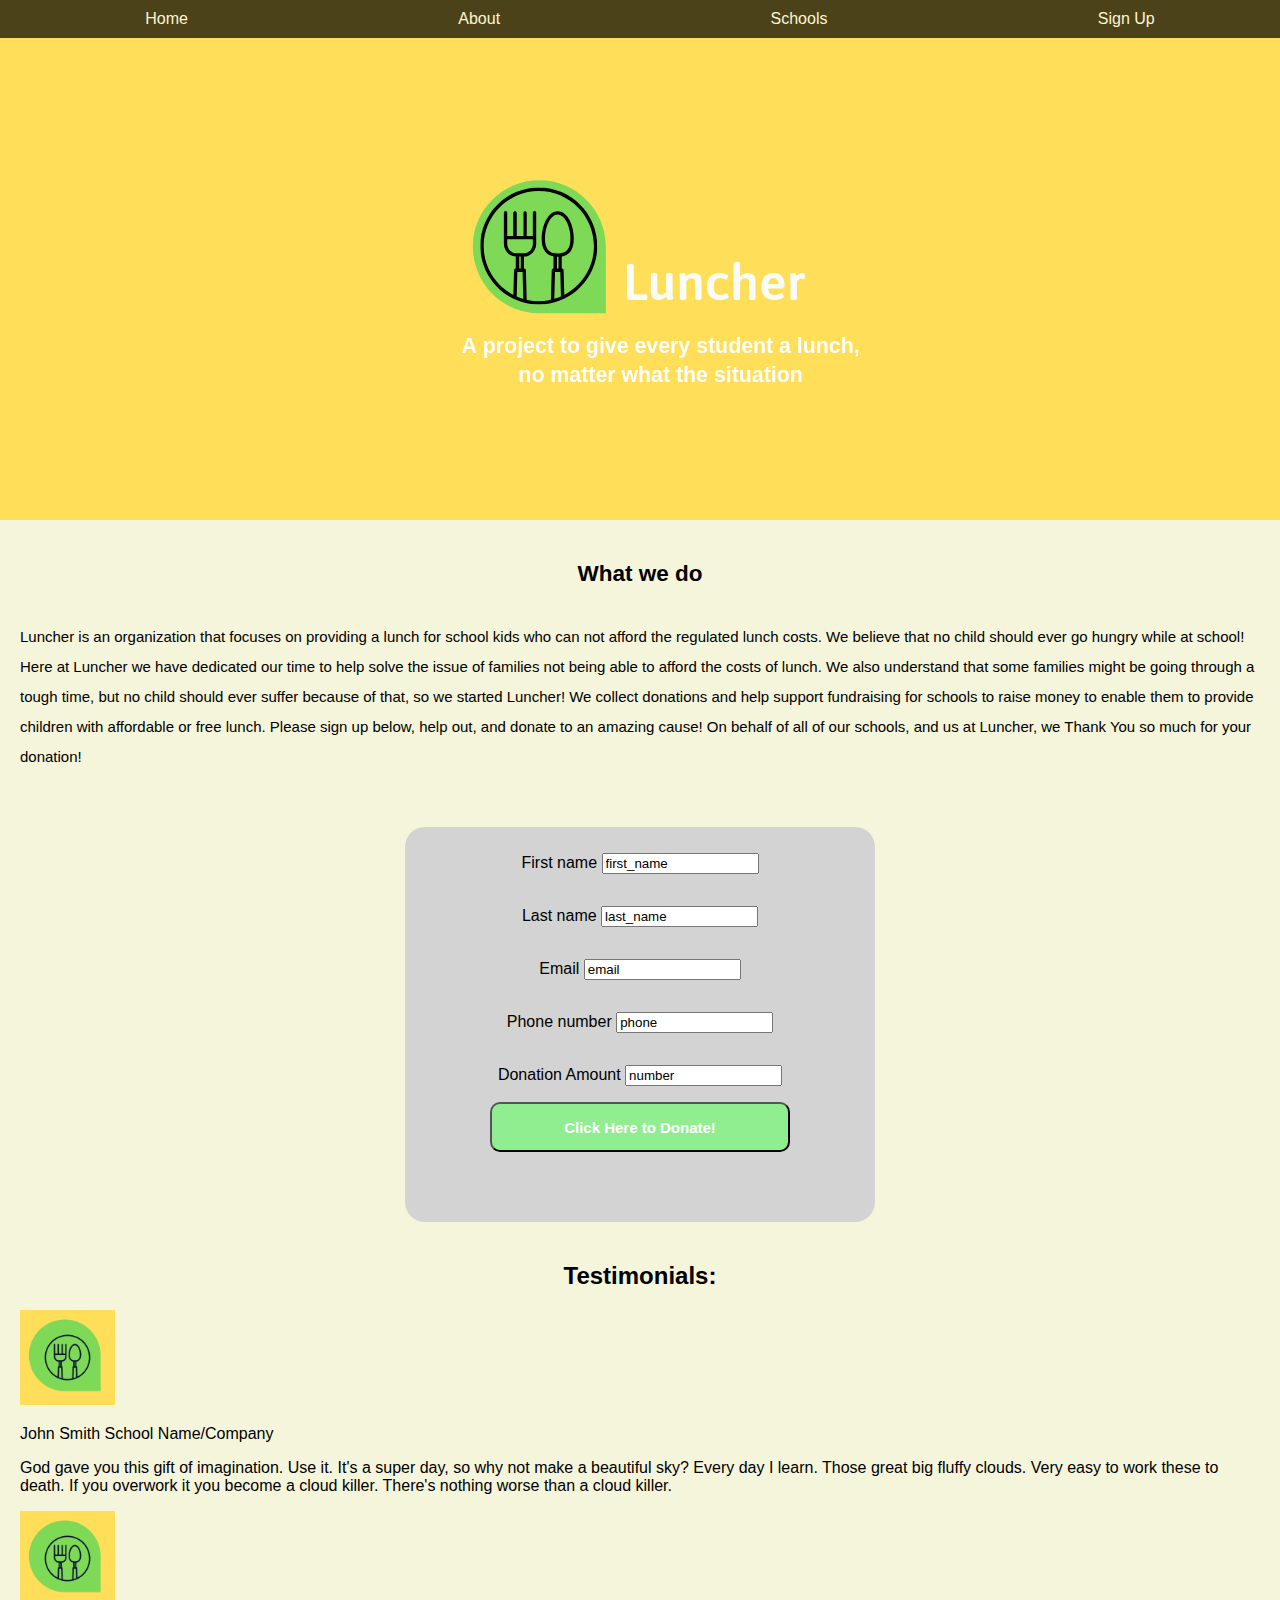
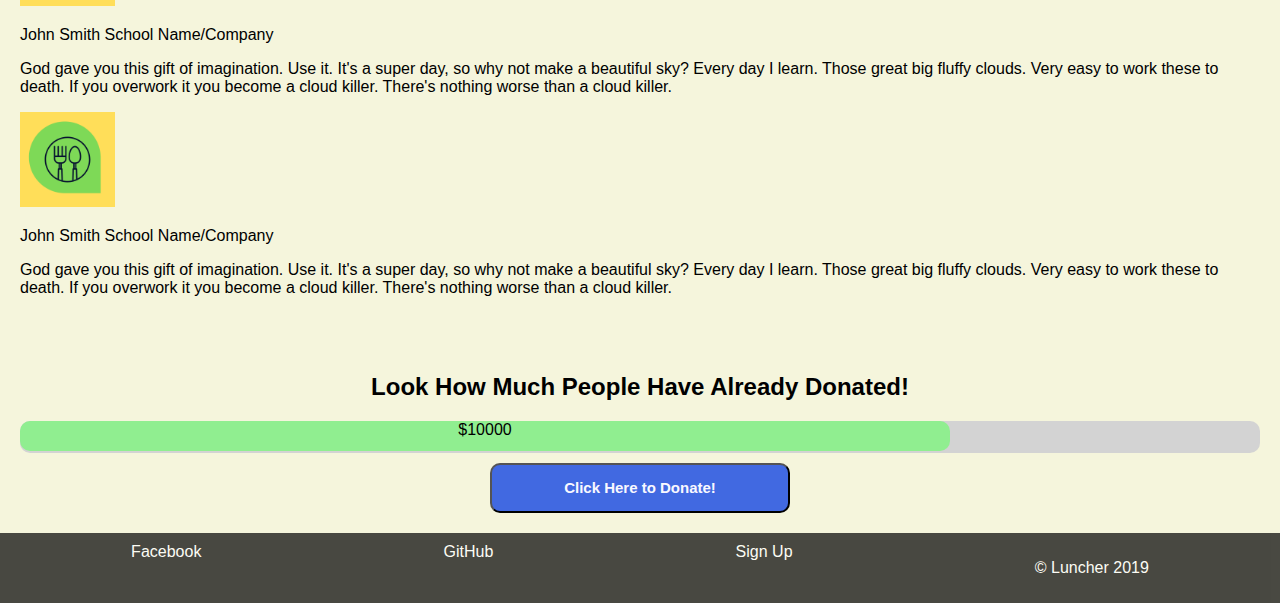
==== commit ef7dfde2: "added copy fo rthe 'what we do'" ====
--- a/index.html
+++ b/index.html
@@ -48,8 +48,10 @@
 <section class ="main-body">
      <div class="form-box">
         <h2>What we do</h2>
-             <p>Learn when to stop. We'll make some happy little bushes here. If you do too much it's going to lose its effectiveness. Let's build some happy little clouds up here. We don't want to set these clouds on fire.
-                 I can't think of anything more rewarding than being able to express yourself to others through painting. If you don't like it - change it. It's your world. You can create anything that makes you happy. Absolutely no pressure. You are just a whisper floating across a mountain.</p>
+             <p>Luncher is an organization that focuses on providing a lunch for school kids who can not afford the regulated lunch costs. We believe that no child should ever go hungry while at school! Here at Luncher we have dedicated our time to help solve the issue of families not being able to afford the costs of lunch. We also understand that 
+               some families might be going through a tough time, but no child should ever suffer because of that, so we started Luncher!
+               We collect donations and help support fundraising for schools to raise money to enable them to provide children with affordable or free lunch. Please sign up below,
+              help out, and donate to an amazing cause! On behalf of all of our schools, and us at Luncher, we Thank You so much for your donation!</p>
              </div>
             </section>
 <section>
@@ -124,6 +126,7 @@
 
 </section>
 <footer>
+  
         <ul class="nav-footer">
                 <li><a href="#">Facebook</a></li> <!--will have to decide what buttons we want in nav footer-->
                 <li><a href="https://github.com/build-week-luncher-team-harry">GitHub</a></li>
--- a/css/index.css
+++ b/css/index.css
@@ -5,11 +5,13 @@
   box-sizing: border-box;
   background-color: beige;
   margin: 0 auto;
+  font-size: 1em;
 }
 @media (max-width: 800px) {
   body {
     width: 100%;
     margin: 0 auto;
+    font-size: 0.8em;
   }
 }
 @media (max-width: 500px) {
@@ -27,6 +29,7 @@
   padding: 10px;
   width: 100%;
   background-color: black;
+  opacity: 0.7;
   font-family: 'Courier New', Courier, monospace;
   position: fixed;
 }
@@ -34,13 +37,19 @@
   margin: 0px;
   color: white;
   text-decoration: none;
+  width: 100%;
 }
 ul a:hover {
   color: lightgreen;
 }
 @media (max-width: 500px) {
   ul {
-    width: 100%;
+    display: flex;
+    flex-direction: column;
+    align-items: center;
+    font-size: 1em;
+    width: 100%;
+    padding: 10px;
   }
 }
 .luncher-header {
@@ -145,6 +154,27 @@
   display: flex;
   justify-content: center;
 }
+.test button {
+  width: 300px;
+  margin: 0 auto;
+  margin-top: 10px;
+  height: 50px;
+  border-radius: 10px;
+  background-color: royalblue;
+  color: ghostwhite;
+  font-size: 15px;
+  font-weight: bold;
+}
+@media (max-width: 500px) {
+  .test button {
+    width: 100%;
+  }
+}
+.test button:hover {
+  background-color: ghostwhite;
+  color: royalblue;
+  cursor: pointer;
+}
 @media (max-width: 500px) {
   .test {
     display: flex;
@@ -162,11 +192,47 @@
   display: flex;
   justify-content: center;
 }
+.donation button {
+  width: 300px;
+  margin: 0 auto;
+  margin-top: 10px;
+  height: 50px;
+  border-radius: 10px;
+  background-color: royalblue;
+  color: ghostwhite;
+  font-size: 15px;
+  font-weight: bold;
+}
+@media (max-width: 500px) {
+  .donation button {
+    width: 100%;
+  }
+}
+.donation button:hover {
+  background-color: ghostwhite;
+  color: royalblue;
+  cursor: pointer;
+}
+#donations {
+  width: 100%;
+  height: 2em;
+  background-color: lightgrey;
+  text-align: center;
+  color: black;
+  border-radius: 10px;
+}
+#bar {
+  width: 75%;
+  height: 30px;
+  background-color: lightgreen;
+  border-radius: 10px;
+}
 footer {
   display: flex;
   justify-content: center;
   color: white;
   width: 100%;
+  margin: 0 auto;
 }
 @media (max-width: 500px) {
   footer {
@@ -181,27 +247,5 @@
   justify-content: space-around;
   padding: 10px;
   position: relative;
-  margin: 0 auto;
-}
-h2 {
-  display: flex;
-  justify-content: center;
-}
-.image-pics {
-  display: flex;
-  justify-content: center;
-  align-items: center;
-}
-.first-two {
-  display: flex;
-  justify-content: center;
-  align-items: center;
-}
-.second-two {
-  display: flex;
-  justify-content: center;
-  align-items: center;
-}
-.about-pic {
-  padding: 5%;
-}
+  width: 100%;
+}
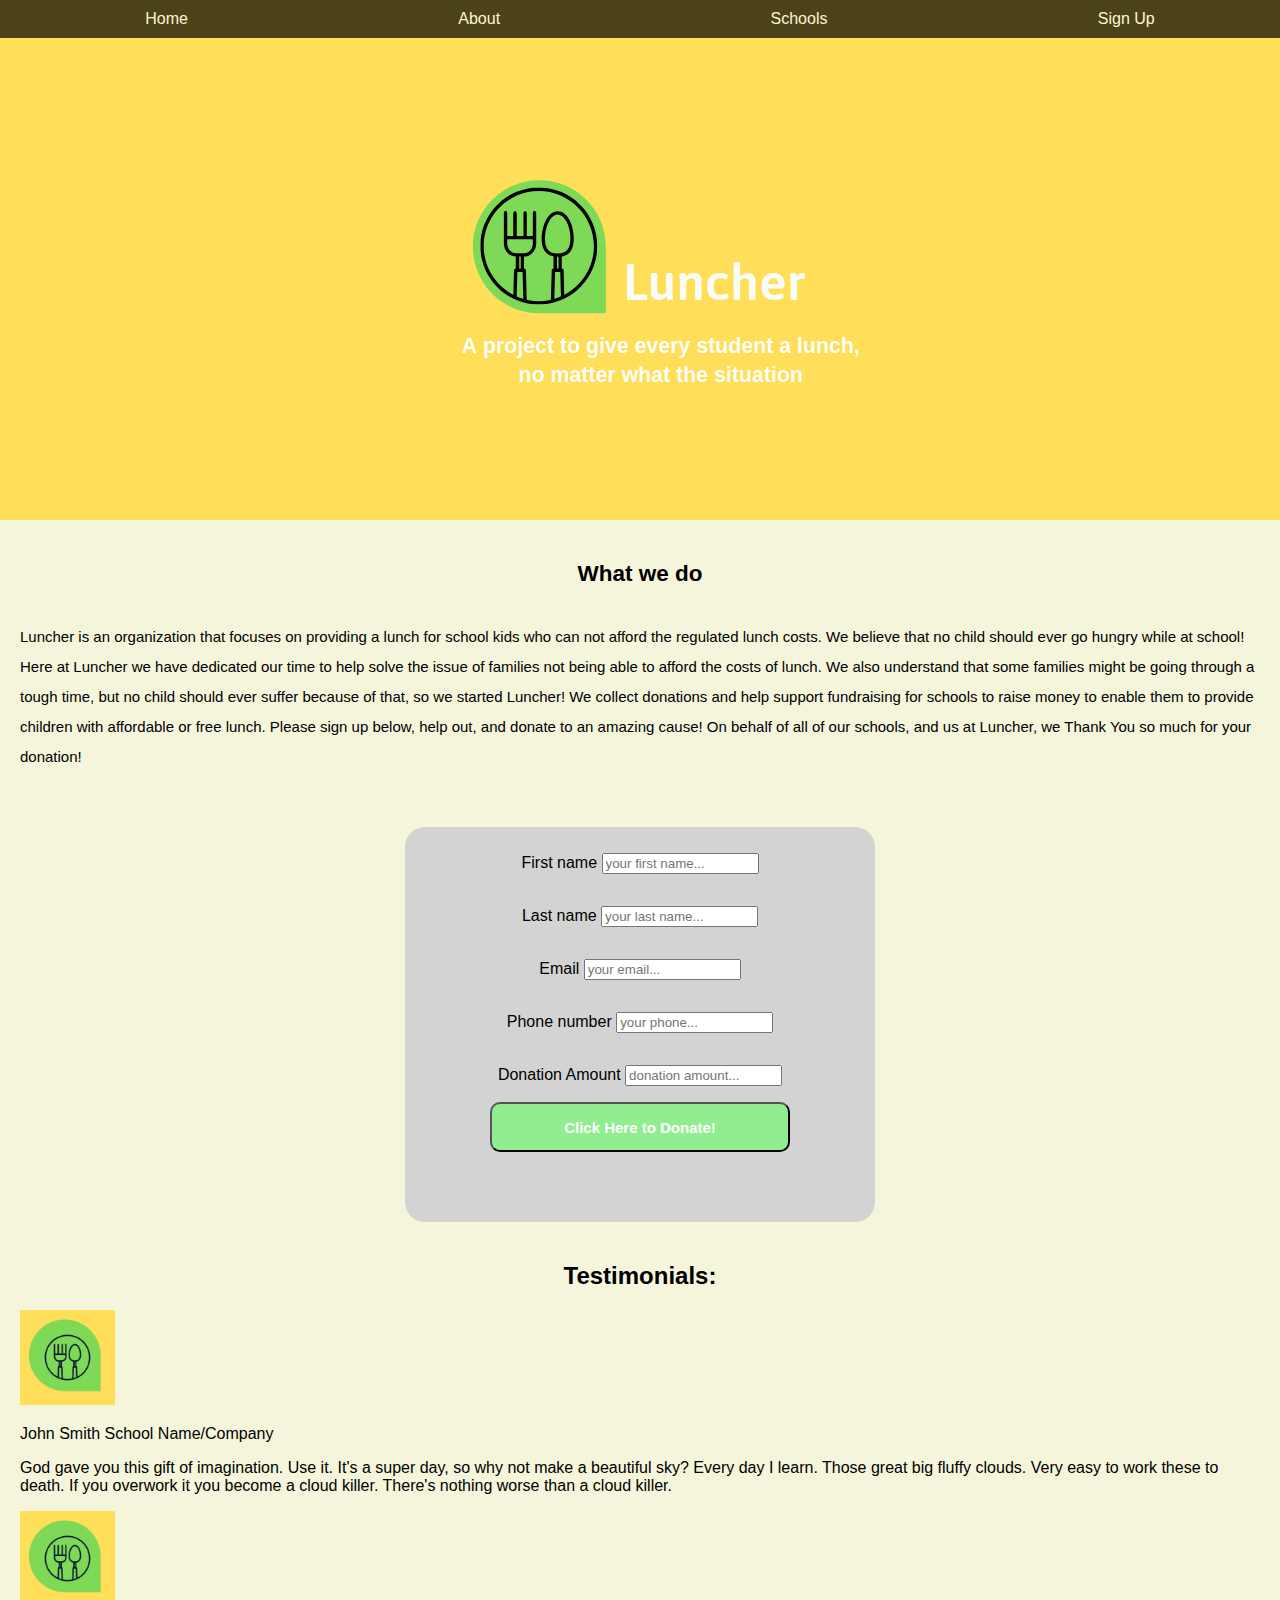
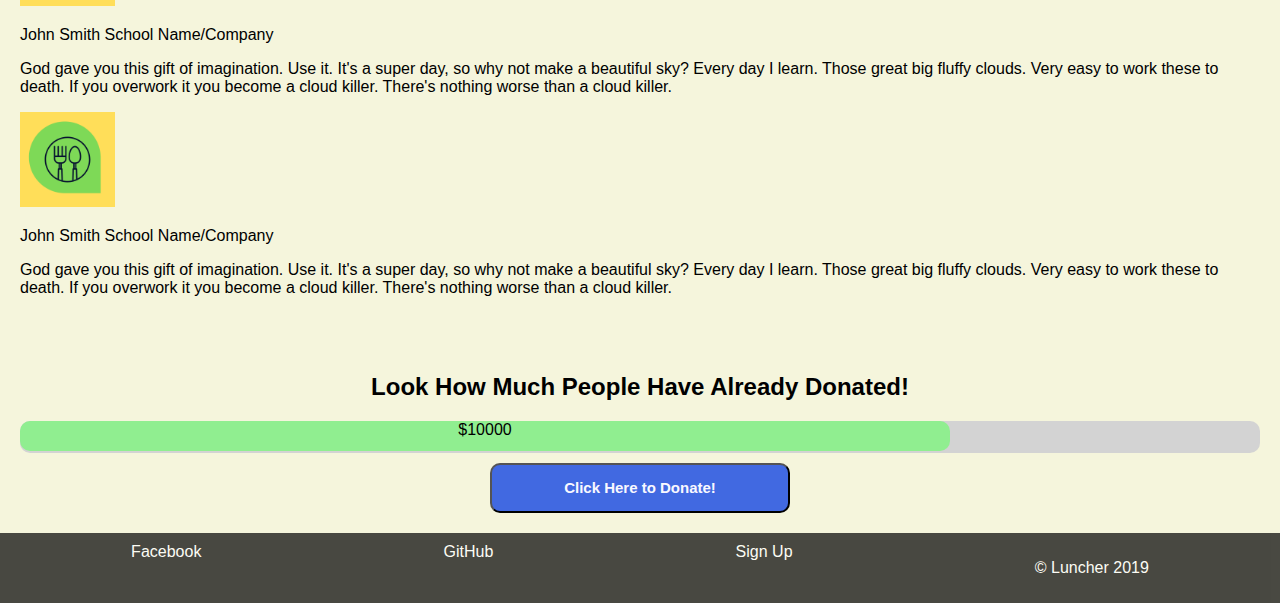
==== commit 1b9e39df: "Merge pull request #7 from bmoir23/brian-moir" ====
--- a/index.html
+++ b/index.html
@@ -59,23 +59,23 @@
         <form class="donation-form" >
          <p>
               <label>First name</label>
-              <input type="text" value="first_name">
+              <input type="text" placeholder="your first name..." >
             </p>
             <p>
               <label>Last name</label>
-              <input type="text" value="last_name">
+              <input type="text" placeholder="your last name..." >
             </p>
             <p>
               <label>Email</label>
-              <input type="email" value="email">
+              <input type="email" placeholder="your email..." >
             </p>
             <p>
               <label>Phone number</label>
-              <input type="tel" value="phone">
+              <input type="tel" placeholder="your phone...">
             </p>
             <p>
                 <label>Donation Amount</label>
-                <input type="num" value="number">
+                <input type="num" placeholder="donation amount...">
             </p>
             <button href="#" onclick="changeText(this)" id="button">Click Here to Donate!</button> 
         </form>
--- a/css/index.css
+++ b/css/index.css
@@ -20,6 +20,9 @@
     margin: 0 auto;
   }
 }
+.nav-bar {
+  position: fixed;
+}
 ul {
   display: flex;
   flex-direction: row;
@@ -31,7 +34,6 @@
   background-color: black;
   opacity: 0.7;
   font-family: 'Courier New', Courier, monospace;
-  position: fixed;
 }
 ul a {
   margin: 0px;
@@ -71,7 +73,7 @@
   color: white;
 }
 .luncher-header p {
-  margin: 0 0 10px;
+  margin: 0 auto;
   font-size: 21px;
   font-family: 'Gill Sans', 'Gill Sans MT', Calibri, 'Trebuchet MS', sans-serif;
 }
@@ -80,8 +82,7 @@
     display: flex;
     flex-direction: column;
     justify-content: center;
-    padding: 30px;
-    width: 89%;
+    width: 100%;
   }
 }
 .main-body {
@@ -181,6 +182,13 @@
     flex-direction: column;
   }
 }
+@media (max-width: 500px) {
+  .test .container {
+    display: flex;
+    flex-direction: column;
+    align-items: center;
+  }
+}
 .donation {
   display: flex;
   flex-direction: column;
@@ -246,6 +254,5 @@
   display: flex;
   justify-content: space-around;
   padding: 10px;
-  position: relative;
-  width: 100%;
-}
+  width: 100%;
+}
